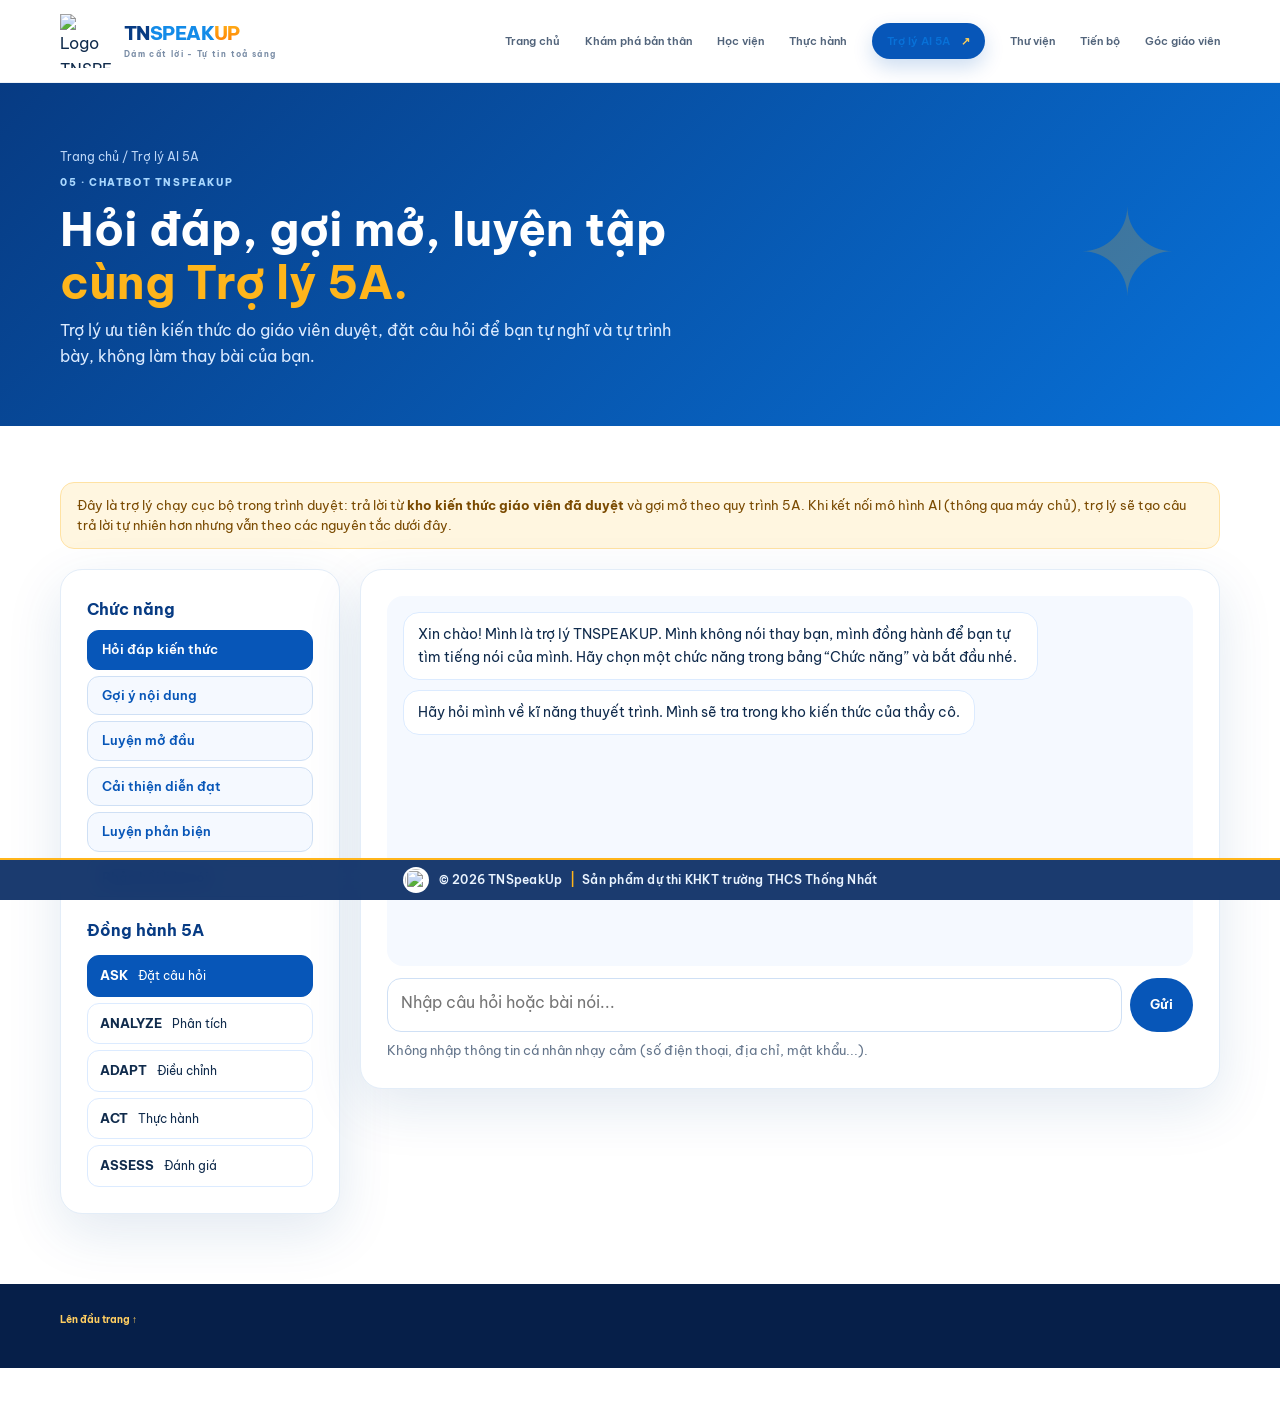
==== chatbot.html @ 4b204ad6 "Add files via upload" ====
<!DOCTYPE html>
<html lang="vi">
<head>
  <meta charset="UTF-8">
  <meta name="viewport" content="width=device-width, initial-scale=1.0">
  <meta name="theme-color" content="#0756b8">
  <title>Trợ lý AI 5A | TNSPEAKUP</title>
  <meta name="description" content="Trợ lý ưu tiên kiến thức do giáo viên duyệt, đặt câu hỏi để bạn tự nghĩ và tự trình bày, không làm thay bài của bạn.">
  <link rel="icon" href="logo.png">
  <link rel="preconnect" href="https://fonts.googleapis.com">
  <link rel="preconnect" href="https://fonts.gstatic.com" crossorigin>
  <link href="https://fonts.googleapis.com/css2?family=Be+Vietnam+Pro:wght@400;500;600;700;800&display=swap" rel="stylesheet">
  <link rel="stylesheet" href="style.css">
  <link rel="stylesheet" href="pages.css">
</head>
<body>
  <header class="site-header">
    <div class="container nav-wrap">
      <a class="brand" href="index.html" aria-label="TNSPEAKUP - Trang chủ"><img src="logo.png" alt="Logo TNSPEAKUP"><span class="brand-copy"><strong class="wordmark"><span class="wm-tn">TN</span><span class="wm-sp">SPEAK</span><span class="wm-up">UP</span></strong><small>Dám cất lời - Tự tin toả sáng</small></span></a>
      <button class="menu-toggle" id="menuToggle" aria-label="Mở menu" aria-expanded="false"><span></span><span></span><span></span></button>
      <nav class="main-nav" id="mainNav"><a class="" href="index.html">Trang chủ</a><a class="" href="kham-pha-ban-than.html">Khám phá bản thân</a><a class="" href="hoc-vien.html">Học viện</a><a class="" href="phong-thuc-hanh.html">Thực hành</a><a class="active nav-cta" href="chatbot.html">Trợ lý AI 5A <span>↗</span></a><a class="" href="thu-vien-chu-de.html">Thư viện</a><a class="" href="hanh-trinh-tien-bo.html">Tiến bộ</a><a class="" href="goc-giao-vien.html">Góc giáo viên</a></nav>
    </div>
  </header>
  <main>
    <section class="page-hero"><div class="container">
      <div class="crumbs"><a href="index.html">Trang chủ</a> / Trợ lý AI 5A</div>
      <span class="eyebrow eyebrow-light">05 · CHATBOT TNSPEAKUP</span>
      <h1>Hỏi đáp, gợi mở, luyện tập <span>cùng Trợ lý 5A.</span></h1><p>Trợ lý ưu tiên kiến thức do giáo viên duyệt, đặt câu hỏi để bạn tự nghĩ và tự trình bày, không làm thay bài của bạn.</p>
    </div></section>
    <section class="page-body"><div class="container">
<div class="note" style="margin-bottom:20px">Đây là trợ lý chạy cục bộ trong trình duyệt: trả lời từ <b>kho kiến thức giáo viên đã duyệt</b> và gợi mở theo quy trình 5A. Khi kết nối mô hình AI (thông qua máy chủ), trợ lý sẽ tạo câu trả lời tự nhiên hơn nhưng vẫn theo các nguyên tắc dưới đây.</div>
<div class="chat-wrap">
  <aside class="panel">
    <h2 style="font-size:16px">Chức năng</h2>
    <div class="modes" id="modes"></div>
    <h2 style="font-size:16px;margin-top:20px">Đồng hành 5A</h2>
    <div class="steps5" id="steps5"></div>
  </aside>
  <section class="panel chat-box">
    <div class="chat-log" id="log"></div>
    <form class="chat-form" id="cf"><textarea id="inp" placeholder="Nhập câu hỏi hoặc bài nói..." maxlength="1500"></textarea><button class="btn" type="submit">Gửi</button></form>
    <small style="margin-top:8px;color:var(--muted)">Không nhập thông tin cá nhân nhạy cảm (số điện thoại, địa chỉ, mật khẩu...).</small>
  </section>
</div>
    </div></section>
  </main>
  <footer class="site-footer">
    <div class="container footer-main">
      <a class="back-top" href="#">Lên đầu trang ↑</a>
    </div>
  </footer>
  <div class="copyright-overlay" role="contentinfo"><img src="logo.png" alt=""><span>© 2026 TNSpeakUp <b>|</b> Sản phẩm dự thi KHKT trường THCS Thống Nhất</span></div>
  <script src="app.js"></script>
  <script>
const AI_ENDPOINT = ''; // Khi có máy chủ AI, gán địa chỉ tại đây
const MODES = [
 { id: 'hoidap', t: 'Hỏi đáp kiến thức', hi: 'Hãy hỏi mình về kĩ năng thuyết trình. Mình sẽ tra trong kho kiến thức của thầy cô.' },
 { id: 'goiy', t: 'Gợi ý nội dung', hi: 'Nhập đề tài của bạn, mình sẽ đặt câu hỏi giúp bạn tìm ý.' },
 { id: 'modau', t: 'Luyện mở đầu', hi: 'Nhập đề tài bài nói. Mình sẽ gợi ý các cách mở đầu để bạn tự viết.' },
 { id: 'diendat', t: 'Cải thiện diễn đạt', hi: 'Dán một đoạn bạn định nói. Mình sẽ chỉ ra chỗ có thể nói rõ và tự nhiên hơn.' },
 { id: 'phanbien', t: 'Luyện phản biện', hi: 'Nhập quan điểm của bạn. Mình sẽ đặt câu hỏi phản biện để bạn tự trả lời.' },
 { id: 'phanhoi', t: 'Phản hồi bài nói', hi: 'Dán bài nói của bạn. Mình sẽ nêu ưu điểm và điểm cần cải thiện.' }];
const A5 = [['ASK', 'Đặt câu hỏi', 'Bạn muốn hỏi hoặc cần giúp điều gì? Hãy nói thật cụ thể.'], ['ANALYZE', 'Phân tích', 'Xem gợi ý của trợ lý: điều nào hợp lí, điều nào cần kiểm chứng lại?'], ['ADAPT', 'Điều chỉnh', 'Chọn ý phù hợp và viết lại theo cách của riêng bạn.'], ['ACT', 'Thực hành', 'Hãy nói thử thành tiếng hoặc luyện ở Phòng thực hành.'], ['ASSESS', 'Đánh giá', 'Nhìn lại: bạn tiến bộ ở đâu, bước tới sẽ cải thiện gì?']];
let mode = 'hoidap', stage = 0;
const log = $('#log');
function say(t, who, src) { const d = document.createElement('div'); d.className = 'msg ' + who; d.textContent = t; if (src) { const s = document.createElement('span'); s.className = 'src'; s.textContent = src; d.appendChild(s); } log.appendChild(d); log.scrollTop = log.scrollHeight; }
function drawModes() { $('#modes').innerHTML = ''; MODES.forEach(m => { const b = document.createElement('button'); b.className = 'chip' + (m.id === mode ? ' on' : ''); b.textContent = m.t; b.onclick = () => { mode = m.id; drawModes(); say(m.hi, 'bot'); }; $('#modes').appendChild(b); }); }
function draw5() { $('#steps5').innerHTML = ''; A5.forEach((a, i) => { const b = document.createElement('button'); b.className = i === stage ? 'on' : ''; b.innerHTML = '<b>' + a[0] + '</b><span>' + a[1] + '</span>'; b.onclick = () => { stage = i; draw5(); say(a[0] + ' – ' + a[1] + ': ' + a[2], 'bot'); }; $('#steps5').appendChild(b); }); }
function nextStage() { if (stage < 4) { stage++; draw5(); } }
const norm = s => s.toLowerCase().normalize('NFD').replace(/[\u0300-\u036f]/g, '').replace(/đ/g, 'd');
function kbSearch(q) { const kb = S.get('t_kb', []).filter(x => x.approved === 'Đã duyệt'); const w = norm(q).split(/\W+/).filter(x => x.length > 2); let best = null, sc = 0; kb.forEach(e => { const txt = norm(e.question + ' ' + e.category); const s = w.filter(x => txt.includes(x)).length; if (s > sc) { sc = s; best = e; } }); return sc ? best : null; }
function reply(q) {
  if (mode === 'hoidap') {
    const e = kbSearch(q);
    if (e) return [e.answer, 'Nguồn: Kho kiến thức giáo viên · ' + (e.category || 'Chung')];
    const ext = S.get('t_ext', false);
    return [ext ? 'Câu hỏi này chưa có trong kho kiến thức. Chế độ mở rộng đang bật nhưng hệ thống chưa kết nối mô hình AI nên chưa tra cứu thêm được. Bạn thử hỏi thầy cô nhé.' : 'Câu hỏi này chưa có trong kho kiến thức do thầy cô duyệt, nên mình không trả lời để tránh nói sai. Bạn thử hỏi thầy cô hoặc diễn đạt lại câu hỏi nhé.', ext ? 'Chế độ mở rộng: bật' : 'Chế độ mở rộng: tắt'];
  }
  if (mode === 'goiy') return ['Để tìm ý cho đề tài “' + q + '”, bạn thử trả lời:\n1. Sau bài nói, bạn muốn người nghe nhớ điều gì nhất?\n2. Có trải nghiệm hay ví dụ nào của riêng bạn về đề tài này?\n3. Người nghe là ai và họ đang quan tâm điều gì?\nHãy viết 3 ý ngắn rồi gửi lại cho mình.'];
  if (mode === 'modau') return ['Với đề tài “' + q + '”, bạn có thể thử 4 hướng mở đầu:\n• Một câu hỏi gợi tò mò\n• Một câu chuyện ngắn của chính bạn\n• Một con số hay sự thật bất ngờ\n• Một câu nói ý nghĩa\nBạn chọn một hướng, tự viết câu mở đầu rồi gửi lại để mình góp ý nhé.'];
  if (mode === 'diendat') {
    const fill = (q.match(/(^|\s)(ừ|à|ờ|thì là|kiểu như)(?=[\s,.]|$)/gi) || []).length;
    const long = q.split(/[.!?\n]+/).filter(s => s.trim().split(/\s+/).length > 25).length;
    const out = [];
    out.push(fill ? 'Có ' + fill + ' từ đệm (ừ, à, kiểu như...). Hãy thử bỏ đi và ngắt nghỉ thay thế.' : 'Mình chưa thấy từ đệm rõ ràng, rất tốt.');
    out.push(long ? 'Có ' + long + ' câu dài hơn 25 từ. Bạn thử tách thành 2 câu ngắn để dễ nói và dễ nghe.' : 'Độ dài câu khá vừa phải.');
    out.push('Câu hỏi cho bạn: câu nào trong đoạn này bạn muốn người nghe nhớ nhất? Hãy viết lại câu đó theo cách nói tự nhiên của bạn.');
    return [out.join('\n')];
  }
  if (mode === 'phanbien') return ['Mình đặt vài câu hỏi để bạn tự trả lời, mình sẽ không trả lời thay:\n1. Lí do mạnh nhất cho quan điểm “' + q.slice(0, 80) + '” là gì?\n2. Nếu có người không đồng ý, họ sẽ nói gì?\n3. Bạn có ví dụ thực tế nào để chứng minh?\n4. Điều gì có thể làm bạn thay đổi ý kiến?'];
  const words = q.trim().split(/\s+/).length, good = [], bad = [];
  if (words >= 60) good.push('Bài nói có độ dài đủ để triển khai ý.'); else bad.push('Bài nói còn khá ngắn (' + words + ' từ), bạn có thể thêm ví dụ.');
  if (/\d/.test(q)) good.push('Có số liệu hoặc mốc cụ thể.'); else bad.push('Chưa có số liệu hay dẫn chứng cụ thể.');
  if (/\?/.test(q)) good.push('Có câu hỏi tương tác với người nghe.'); else bad.push('Bạn thử thêm một câu hỏi cho người nghe.');
  if (/(trước hết|tiếp theo|cuối cùng|thứ nhất|thứ hai)/i.test(q)) good.push('Có từ nối giúp bố cục rõ ràng.'); else bad.push('Hãy dùng từ nối (trước hết, tiếp theo, cuối cùng) để bố cục rõ hơn.');
  return ['Ưu điểm:\n' + (good.map(x => '• ' + x).join('\n') || '• Bạn đã dám chia sẻ, đó là bước đầu quan trọng.') + '\n\nĐiểm cần cải thiện:\n' + (bad.map(x => '• ' + x).join('\n') || '• Hãy luyện nói thành tiếng để kiểm tra nhịp điệu.') + '\n\nĐây là nhận xét tự động, hãy cân nhắc và điều chỉnh theo cách của bạn.'];
}
$('#cf').addEventListener('submit', e => { e.preventDefault(); const v = $('#inp').value.trim(); if (!v) return; say(v, 'me'); $('#inp').value = ''; const r = reply(v); setTimeout(() => { say(r[0], 'bot', r[1]); if (stage === 0) { stage = 1; draw5(); } }, 250); });
$('#inp').addEventListener('keydown', e => { if (e.key === 'Enter' && !e.shiftKey) { e.preventDefault(); $('#cf').requestSubmit(); } });
drawModes(); draw5();
say('Xin chào! Mình là trợ lý TNSPEAKUP. Mình không nói thay bạn, mình đồng hành để bạn tự tìm tiếng nói của mình. Hãy chọn một chức năng trong bảng “Chức năng” và bắt đầu nhé.', 'bot');
say(MODES[0].hi, 'bot');
  </script>
</body>
</html>
---- style.css ----
@import url('https://fonts.googleapis.com/css2?family=Be+Vietnam+Pro:wght@400;500;600;700;800&display=swap');

:root {
  --blue-950: #082b63;
  --blue-900: #073b83;
  --blue-800: #0756b8;
  --blue-700: #0871d8;
  --blue-600: #138be8;
  --blue-100: #eaf4ff;
  --blue-50: #f5f9ff;
  --gold: #ffb51b;
  --orange: #ff8b17;
  --ink: #102b4c;
  --muted: #64758b;
  --white: #fff;
  --radius-lg: 28px;
  --shadow: 0 18px 55px rgba(16, 73, 137, .12);
}
* { box-sizing: border-box; }
html { scroll-behavior: smooth; scroll-padding-top: 88px; }
body { margin: 0; font-family: 'Be Vietnam Pro', sans-serif; color: var(--ink); background: #fff; line-height: 1.65; }
a { color: inherit; text-decoration: none; }
button { font: inherit; }
.container { width: min(1160px, calc(100% - 48px)); margin: 0 auto; }
.section { padding: 100px 0; }
.announcement { min-height: 34px; display: flex; align-items: center; justify-content: center; gap: 9px; padding: 6px 16px; background: #082f70; color: #eaf4ff; font-size: 11px; letter-spacing: .035em; text-align: center; }
.announcement-dot { width: 7px; height: 7px; border-radius: 50%; background: var(--gold); box-shadow: 0 0 0 4px rgba(255,181,27,.14); }
.site-header { position: sticky; top: 0; z-index: 50; background: rgba(255,255,255,.92); backdrop-filter: blur(16px); border-bottom: 1px solid #edf2f8; }
.nav-wrap { min-height: 82px; display: flex; align-items: center; justify-content: space-between; gap: 30px; }
.brand { display: inline-flex; align-items: center; gap: 10px; flex-shrink: 0; }
.brand img { width: 54px; height: 54px; object-fit: contain; }
.brand-copy { display: grid; line-height: 1.2; }
.brand-copy strong { color: var(--blue-900); font-size: 17px; font-weight: 800; letter-spacing: -.04em; }
.brand-copy small { color: #7a8da6; font-size: 8px; font-weight: 700; letter-spacing: .17em; margin-top: 5px; }
.main-nav { display: flex; align-items: center; gap: 25px; }
.main-nav > a { color: #52647b; font-size: 11px; font-weight: 600; transition: color .2s; white-space: nowrap; }
.main-nav > a:hover, .main-nav > a.active { color: var(--blue-700); }
.main-nav .nav-cta { padding: 12px 17px; color: #fff; background: var(--blue-800); border-radius: 999px; box-shadow: 0 8px 20px rgba(7,86,184,.2); }
.nav-cta span { margin-left: 8px; color: #ffcf58; }
.menu-toggle { display: none; border: 0; background: none; padding: 8px; }
.menu-toggle span { display: block; width: 23px; height: 2px; background: var(--blue-900); margin: 5px; border-radius: 2px; }
.hero { position: relative; overflow: hidden; padding: 82px 0 28px; background: linear-gradient(115deg,#f7fbff 0%,#edf6ff 54%,#fffaf0 100%); }
.hero-grid { display: grid; grid-template-columns: 1.03fr .97fr; align-items: center; gap: 54px; position: relative; z-index: 1; }
.hero-content { padding: 20px 0 35px; }
.eyebrow { display: inline-flex; align-items: center; gap: 8px; color: var(--blue-700); font-size: 10px; font-weight: 800; letter-spacing: .16em; }
.eyebrow-icon { color: var(--orange); font-size: 17px; }
h1,h2,h3,p { margin-top: 0; }
.hero h1 { margin: 22px 0 20px; color: var(--blue-950); font-size: clamp(42px,5.2vw,68px); line-height: 1.13; letter-spacing: -.065em; font-weight: 800; }
.hero h1 span, .section-heading h2 span { color: var(--blue-700); }
.hero-lead { max-width: 510px; color: #5b6f87; font-size: 15px; line-height: 1.9; }
.hero-actions { display: flex; flex-wrap: wrap; align-items: center; gap: 12px; margin-top: 30px; }
.button { min-height: 48px; display: inline-flex; align-items: center; justify-content: center; gap: 18px; padding: 0 22px; border-radius: 999px; font-size: 12px; font-weight: 700; transition: transform .2s, box-shadow .2s; }
.button:hover { transform: translateY(-3px); }
.button-primary { color: #fff; background: linear-gradient(110deg,var(--blue-900),var(--blue-600)); box-shadow: 0 12px 25px rgba(7,86,184,.22); }
.button-primary span, .button-white span { color: var(--gold); font-size: 18px; }
.button-quiet { color: var(--blue-900); }
.play-icon { display: grid; place-items: center; width: 30px; height: 30px; border-radius: 50%; color: var(--blue-700); background: #dceeff; font-size: 10px; }
.hero-note { display: flex; align-items: center; gap: 12px; margin-top: 40px; }
.note-avatars { display: flex; }
.note-avatars span { display: grid; place-items: center; width: 29px; height: 29px; margin-right: -7px; border: 2px solid #f5faff; border-radius: 50%; background: #0d68c5; color: #fff; font-size: 10px; font-weight: 800; }
.note-avatars span:nth-child(2) { background: #ffb51b; color: #694100; }
.note-avatars span:nth-child(3) { background: #8ab7eb; }
.hero-note p { margin: 0; color: var(--ink); font-size: 10px; line-height: 1.5; }
.hero-note small { color: #788ba2; font-size: 9px; }
.hero-art { min-height: 470px; position: relative; display: grid; place-items: center; }
.hero-logo-card { position: relative; z-index: 2; width: min(390px,82%); aspect-ratio: 1; display: grid; place-items: center; border-radius: 50%; background: rgba(255,255,255,.65); box-shadow: 0 25px 75px rgba(12,86,160,.16), inset 0 0 0 1px rgba(255,255,255,.9); }
.hero-logo-card img { width: 94%; height: 94%; object-fit: contain; filter: drop-shadow(0 12px 18px rgba(7,65,130,.12)); }
.orbit { position: absolute; border: 1px solid rgba(18,116,208,.17); border-radius: 50%; }
.orbit-a { width: 470px; height: 470px; }
.orbit-b { width: 540px; height: 540px; border-style: dashed; border-color: rgba(18,116,208,.12); }
.floating-card { position: absolute; z-index: 3; display: flex; align-items: center; gap: 10px; padding: 12px 16px; background: rgba(255,255,255,.94); border: 1px solid #e6f0fb; border-radius: 16px; box-shadow: var(--shadow); }
.card-top { top: 65px; left: 0; }
.card-bottom { right: -5px; bottom: 65px; }
.float-icon { display: grid; place-items: center; width: 36px; height: 36px; border-radius: 12px; background: #e6f2ff; font-size: 18px; }
.float-icon.star { color: #b87900; background: #fff3d5; font-size: 22px; }
.floating-card b,.floating-card small { display: block; }
.floating-card b { color: var(--blue-950); font-size: 11px; }
.floating-card small { color: #8291a5; font-size: 9px; }
.spark { position: absolute; color: var(--gold); }
.spark-one { top: 60px; right: 70px; font-size: 25px; }
.spark-two { bottom: 90px; left: 50px; font-size: 35px; color: #68b4f4; }
.hero-glow { position: absolute; border-radius: 50%; filter: blur(2px); }
.hero-glow-one { width: 300px; height: 300px; right: -120px; top: 30px; background: rgba(255,194,66,.13); }
.hero-glow-two { width: 250px; height: 250px; left: -120px; bottom: -100px; background: rgba(47,148,239,.1); }
.hero-bottom { display: flex; align-items: center; gap: 15px; color: #8ba0b8; font-size: 8px; font-weight: 700; letter-spacing: .18em; }
.bottom-line { height: 1px; flex: 1; background: #dce8f4; }
.intro-strip { padding: 25px 0; background: #fff; border-bottom: 1px solid #edf2f8; }
.intro-grid { display: grid; grid-template-columns: repeat(4,1fr); gap: 22px; }
.intro-grid > div { display: flex; align-items: center; gap: 13px; }
.strip-number { color: #91bce9; font-size: 24px; font-weight: 800; letter-spacing: -.06em; }
.intro-grid p { margin: 0; display: grid; line-height: 1.5; }
.intro-grid strong { color: var(--blue-950); font-size: 11px; }
.intro-grid small { color: #8797aa; font-size: 9px; }
.about-section { padding-top: 110px; padding-bottom: 110px; }
.two-column,.progress-grid { display: grid; grid-template-columns: 1fr 1fr; gap: 90px; align-items: center; }
.section-heading h2 { margin: 17px 0 0; color: var(--blue-950); font-size: clamp(31px,4vw,47px); line-height: 1.25; letter-spacing: -.055em; }
.about-copy p { color: #65778d; font-size: 13px; line-height: 2; }
.about-copy .highlight-quote { margin: 24px 0; padding: 18px 22px; color: var(--blue-900); background: var(--blue-50); border-left: 3px solid var(--gold); border-radius: 0 13px 13px 0; font-weight: 700; }
.text-link { display: inline-flex; align-items: center; gap: 15px; color: var(--blue-700); font-size: 11px; font-weight: 800; }
.text-link span { font-size: 18px; }
.learning-section { background: #f6faff; }
.section-title-row { display: flex; justify-content: space-between; align-items: end; gap: 40px; margin-bottom: 42px; }
.section-description { max-width: 390px; margin: 0 0 5px; color: #718198; font-size: 12px; line-height: 1.9; }
.skills-grid { display: grid; grid-template-columns: repeat(4,1fr); gap: 14px; }
.skill-card { min-height: 220px; position: relative; padding: 23px 20px; background: #fff; border: 1px solid #eaf1f8; border-radius: 19px; transition: transform .25s, box-shadow .25s; }
.skill-card:hover { transform: translateY(-5px); box-shadow: var(--shadow); }
.skill-index { position: absolute; top: 19px; right: 20px; color: #b8cce1; font-size: 10px; font-weight: 800; }
.skill-icon { display: grid; place-items: center; width: 43px; height: 43px; margin-bottom: 22px; border-radius: 14px; background: #eaf4ff; color: var(--blue-700); font-size: 22px; }
.skill-card:nth-child(3n+2) .skill-icon { background: #fff4dc; color: #d38a00; }
.skill-card h3 { margin-bottom: 8px; color: var(--blue-950); font-size: 13px; }
.skill-card p { margin: 0; color: #8291a4; font-size: 10px; line-height: 1.8; }
.skill-card > a { position: absolute; right: 19px; bottom: 15px; color: var(--blue-700); font-size: 18px; }
.practice-section { background: #fff; }
.centered { text-align: center; }
.centered .section-description { max-width: 570px; margin: 17px auto 0; }
.practice-grid { display: grid; grid-template-columns: repeat(3,1fr); gap: 18px; margin-top: 45px; }
.practice-card { min-height: 300px; padding: 26px; border-radius: 23px; overflow: hidden; position: relative; }
.practice-blue { background: linear-gradient(140deg,#eaf5ff,#d8ebff); }
.practice-lilac { background: linear-gradient(140deg,#f1efff,#e4e0ff); }
.practice-gold { background: linear-gradient(140deg,#fff7e7,#ffedc7); }
.practice-art { position: absolute; right: 24px; top: 17px; display: grid; place-items: center; width: 100px; height: 100px; border-radius: 30px; background: rgba(255,255,255,.58); font-size: 44px; transform: rotate(8deg); }
.practice-tag { display: block; margin-top: 120px; color: #5684b8; font-size: 9px; font-weight: 800; letter-spacing: .13em; }
.practice-card h3 { margin: 8px 0; color: var(--blue-950); font-size: 19px; }
.practice-card p { max-width: 250px; color: #6d7f95; font-size: 11px; line-height: 1.8; }
.practice-card a { display: inline-flex; gap: 12px; align-items: center; color: var(--blue-800); font-size: 10px; font-weight: 800; }
.ai-section { padding-top: 50px; padding-bottom: 100px; }
.ai-panel { min-height: 480px; position: relative; display: grid; grid-template-columns: 1fr .8fr; align-items: center; gap: 60px; padding: 65px 75px; overflow: hidden; border-radius: 32px; color: #fff; background: radial-gradient(circle at 90% 0%,rgba(46,156,255,.55),transparent 35%),linear-gradient(120deg,#082d69,#0756b8 70%,#087bd4); }
.ai-content,.steps-5a { position: relative; z-index: 2; }
.eyebrow-light { color: #a9d8ff; }
.ai-content h2 { margin: 18px 0; color: #fff; font-size: clamp(34px,4vw,49px); line-height: 1.2; letter-spacing: -.05em; }
.ai-content h2 span { color: #ffd36a; }
.ai-content p { max-width: 460px; color: #c6def8; font-size: 12px; line-height: 2; }
.button-white { margin-top: 17px; color: var(--blue-950); background: #fff; box-shadow: 0 12px 30px rgba(0,0,0,.13); }
.steps-5a { display: grid; gap: 9px; }
.steps-5a > div { display: flex; align-items: center; gap: 15px; padding: 12px 16px; border: 1px solid rgba(255,255,255,.17); border-radius: 14px; background: rgba(255,255,255,.09); backdrop-filter: blur(8px); }
.steps-5a > div > b { color: #ffcf5a; font-size: 12px; }
.steps-5a span { flex: 1; display: grid; line-height: 1.5; }
.steps-5a strong { font-size: 11px; letter-spacing: .08em; }
.steps-5a small { color: #b8d7f6; font-size: 9px; }
.steps-5a i { color: #a8d4ff; font-style: normal; }
.ai-orb { position: absolute; right: -75px; bottom: -145px; display: grid; place-items: center; width: 300px; height: 300px; border-radius: 50%; border: 1px solid rgba(255,255,255,.12); color: rgba(255,255,255,.15); font-size: 100px; }
.progress-section { padding-top: 40px; padding-bottom: 100px; }
.progress-copy p { color: #718198; font-size: 13px; line-height: 2; }
.progress-points { display: flex; flex-wrap: wrap; gap: 10px 16px; margin: 23px 0; color: #60758e; font-size: 10px; }
.progress-points span { color: #1593d5; font-weight: 800; }
.teacher-section { padding-top: 0; }
.teacher-card { display: flex; align-items: center; gap: 25px; padding: 30px 38px; border: 1px solid #e7eff8; border-radius: 22px; }
.teacher-icon { flex-shrink: 0; display: grid; place-items: center; width: 65px; height: 65px; border-radius: 20px; background: #eaf4ff; color: var(--blue-700); font-size: 31px; }
.teacher-card > div:nth-child(2) { flex: 1; }
.teacher-card h2 { margin: 6px 0; color: var(--blue-950); font-size: 20px; }
.teacher-card p { max-width: 620px; margin: 0; color: #77889d; font-size: 11px; line-height: 1.8; }
.button-outline { border: 1px solid #cbdff3; color: var(--blue-800); white-space: nowrap; }
.final-cta { margin-top: 100px; padding: 75px 0; text-align: center; color: #fff; background: radial-gradient(circle at 50% 0%,rgba(48,148,239,.4),transparent 42%),linear-gradient(110deg,#082b63,#0756b8); }
.cta-inner { position: relative; }
.cta-star { display: block; margin-bottom: 10px; color: #ffca51; font-size: 29px; }
.final-cta h2 { margin: 16px 0; color: #fff; font-size: clamp(35px,4.5vw,52px); line-height: 1.2; letter-spacing: -.05em; }
.final-cta p { max-width: 480px; margin: 0 auto; color: #c2daf4; font-size: 12px; line-height: 1.9; }
.final-cta .button { margin-top: 25px; }
.site-footer { padding: 28px 0 18px; background: #061f49; color: #fff; }
.footer-main { display: flex; align-items: center; justify-content: space-between; gap: 20px; padding-bottom: 22px; }
.footer-brand .brand-copy strong { color: #fff; }
.footer-brand .brand-copy small { color: #9bb8d9; }
.footer-main > p { margin: 0; color: #b5cbe4; font-size: 11px; }
.back-top { color: #ffce61; font-size: 10px; font-weight: 700; }
.footer-bottom { display: flex; justify-content: space-between; gap: 20px; padding-top: 16px; border-top: 1px solid rgba(255,255,255,.12); color: #829bb9; font-size: 9px; }

@media (max-width: 1050px) {
  .main-nav { gap: 14px; }
  .main-nav > a { font-size: 10px; }
  .hero-grid { gap: 20px; }
  .ai-panel { padding: 55px 45px; gap: 35px; }
}
@media (max-width: 820px) {
  .container { width: min(100% - 36px, 680px); }
  .section { padding: 75px 0; }
  .menu-toggle { display: block; }
  .main-nav { display: none; position: absolute; top: 82px; left: 0; right: 0; padding: 18px 24px 24px; background: #fff; border-bottom: 1px solid #eaf0f7; box-shadow: 0 18px 25px rgba(15,54,97,.09); align-items: stretch; }
  .main-nav.open { display: flex; flex-direction: column; gap: 0; }
  .main-nav > a { padding: 12px 4px; font-size: 12px; }
  .main-nav .nav-cta { text-align: center; margin-top: 9px; }
  .hero { padding-top: 55px; }
  .hero-grid { grid-template-columns: 1fr; }
  .hero-content { padding-bottom: 0; text-align: center; }
  .hero-lead { margin-left: auto; margin-right: auto; }
  .hero-actions,.hero-note { justify-content: center; }
  .hero-art { min-height: 410px; }
  .hero-logo-card { width: min(330px,72%); }
  .orbit-a { width: 390px; height: 390px; }
  .orbit-b { width: 440px; height: 440px; }
  .card-top { left: 7%; top: 40px; }
  .card-bottom { right: 5%; bottom: 38px; }
  .intro-grid { grid-template-columns: repeat(2,1fr); }
  .two-column,.progress-grid { grid-template-columns: 1fr; gap: 28px; }
  .section-title-row { align-items: start; flex-direction: column; gap: 18px; }
  .skills-grid { grid-template-columns: repeat(2,1fr); }
  .ai-panel { grid-template-columns: 1fr; padding: 45px 30px; }
  .steps-5a { max-width: 500px; width: 100%; }
  .teacher-card { flex-wrap: wrap; }
  .teacher-card > div:nth-child(2) { min-width: calc(100% - 95px); }
  .teacher-card .button { margin-left: 90px; }
}
@media (max-width: 560px) {
  .container { width: calc(100% - 32px); }
  .announcement { font-size: 9px; }
  .nav-wrap { min-height: 70px; }
  .brand img { width: 46px; height: 46px; }
  .brand-copy strong { font-size: 15px; }
  .main-nav { top: 70px; }
  .hero h1 { font-size: 43px; }
  .hero-lead { font-size: 12px; }
  .hero-actions { flex-direction: column; }
  .hero-actions .button { width: 100%; max-width: 280px; }
  .hero-art { min-height: 340px; }
  .hero-logo-card { width: min(270px,75%); }
  .orbit-a { width: 310px; height: 310px; }
  .orbit-b { width: 350px; height: 350px; }
  .floating-card { padding: 8px 10px; }
  .float-icon { width: 30px; height: 30px; }
  .card-top { left: 0; top: 35px; }
  .card-bottom { right: 0; bottom: 25px; }
  .spark-one { right: 15px; top: 22px; }
  .spark-two { left: 8px; bottom: 48px; }
  .hero-bottom { font-size: 7px; }
  .intro-grid { gap: 18px 10px; }
  .strip-number { font-size: 20px; }
  .intro-grid strong { font-size: 10px; }
  .intro-grid small { font-size: 8px; }
  .section-heading h2 { font-size: 34px; }
  .skills-grid { gap: 10px; }
  .skill-card { min-height: 205px; padding: 17px 14px; }
  .skill-card h3 { font-size: 11px; }
  .skill-card p { font-size: 9px; }
  .skill-index { top: 14px; right: 14px; }
  .practice-grid { grid-template-columns: 1fr; }
  .practice-card { min-height: 260px; }
  .practice-tag { margin-top: 100px; }
  .practice-art { width: 85px; height: 85px; font-size: 37px; }
  .ai-panel { padding: 38px 22px; border-radius: 23px; }
  .ai-content h2 { font-size: 37px; }
  .teacher-card { padding: 23px; gap: 15px; }
  .teacher-icon { width: 52px; height: 52px; }
  .teacher-card > div:nth-child(2) { min-width: calc(100% - 70px); }
  .teacher-card .button { margin-left: 0; width: 100%; }
  .footer-main,.footer-bottom { align-items: flex-start; flex-direction: column; }
  .footer-main > p { margin: 0; }
  .final-cta { margin-top: 70px; }
}

/* ===== Khu vực chính (trang chủ) ===== */
.areas-grid { display: grid; grid-template-columns: repeat(4,1fr); gap: 14px; }
.area-card { position: relative; display: flex; flex-direction: column; gap: 6px; padding: 24px 22px; background: #fff; border: 1px solid #e3edf8; border-radius: 22px; box-shadow: var(--shadow); transition: transform .2s, border-color .2s; }
.area-card:hover { transform: translateY(-4px); border-color: var(--blue-600); }
.area-card h3 { margin: 6px 0 0; font-size: 17px; color: var(--blue-900); }
.area-card p { margin: 0; font-size: 13px; color: var(--muted); flex: 1; }
.area-go { margin-top: 10px; font-size: 12px; font-weight: 700; color: var(--blue-700); }
.area-featured { background: linear-gradient(135deg, var(--blue-800), var(--blue-600)); border-color: transparent; }
.area-featured h3, .area-featured p, .area-featured .area-go, .area-featured .skill-index { color: #fff; }
.area-featured .area-go { color: var(--gold); }
.ai-chips { display: flex; flex-wrap: wrap; gap: 8px; margin: 0 0 22px; }
.ai-chips span { padding: 6px 13px; font-size: 12px; font-weight: 600; color: #fff; background: rgba(255,255,255,.14); border: 1px solid rgba(255,255,255,.25); border-radius: 999px; }
@media (max-width: 1050px) { .areas-grid { grid-template-columns: repeat(3,1fr); } }
@media (max-width: 820px) { .areas-grid { grid-template-columns: repeat(2,1fr); } }
@media (max-width: 560px) { .areas-grid { grid-template-columns: 1fr; } }

/* ===== Logo ===== */
.brand img { width: 54px; height: 54px; object-fit: contain; }
.footer-brand img { width: 64px; height: 64px; }
.hero-logo-card img { width: 100%; height: auto; object-fit: contain; }
.cta-logo { display: block; width: 110px; height: 110px; margin: 0 auto 14px; padding: 6px; background: #fff; border-radius: 50%; box-shadow: 0 12px 34px rgba(0,0,0,.2); }

/* ===== Overview: căn giữa hàng cuối ===== */
.areas-grid { display: flex; flex-wrap: wrap; justify-content: center; gap: 16px; }
.area-card { flex: 0 1 calc(25% - 12px); min-width: 240px; }

/* ===== Vùng chức năng + thẻ con ===== */
.zone { padding: 80px 0; }
.zone-alt { background: var(--blue-50); }
.zone-head { display: flex; justify-content: space-between; align-items: flex-end; gap: 32px; margin-bottom: 34px; }
.zone-side { max-width: 380px; }
.zone-side .section-description { margin: 0 0 8px; }
.mini-grid { display: grid; gap: 14px; }
.mini-grid.cols-4 { grid-template-columns: repeat(4,1fr); }
.mini-grid.cols-5 { grid-template-columns: repeat(5,1fr); }
.mini-card { display: block; padding: 22px 20px; background: #fff; border: 1px solid #e3edf8; border-radius: 20px; transition: transform .2s, border-color .2s, box-shadow .2s; }
.mini-card:hover { transform: translateY(-4px); border-color: var(--blue-600); box-shadow: var(--shadow); }
.mini-ico { display: grid; place-items: center; width: 44px; height: 44px; margin-bottom: 12px; font-size: 20px; color: var(--blue-800); background: var(--blue-100); border-radius: 14px; }
.mini-card h3 { margin: 0 0 4px; font-size: 15px; color: var(--blue-900); }
.mini-card p { margin: 0; font-size: 12.5px; line-height: 1.55; color: var(--muted); }
.mini-card:nth-child(even) .mini-ico { color: #b86100; background: #fff2d9; }
.teacher-modules { display: flex; flex-wrap: wrap; gap: 8px; margin-top: 22px; }
.teacher-modules span { padding: 7px 14px; font-size: 12px; font-weight: 600; color: var(--blue-800); background: #fff; border: 1px solid #cfe0f5; border-radius: 999px; }

/* ===== Lớp phủ bản quyền ===== */
body { padding-bottom: 46px; }
.copyright-overlay { position: fixed; left: 0; right: 0; bottom: 0; z-index: 60; display: flex; align-items: center; justify-content: center; gap: 10px; min-height: 42px; padding: 6px 16px calc(6px + env(safe-area-inset-bottom, 0px)); color: #eaf4ff; font-size: 12px; font-weight: 600; letter-spacing: .02em; background: rgba(8,43,99,.92); backdrop-filter: blur(10px); border-top: 2px solid var(--gold); }
.copyright-overlay img { width: 26px; height: 26px; padding: 2px; object-fit: contain; background: #fff; border-radius: 50%; }
.copyright-overlay b { margin: 0 4px; color: var(--gold); }

@media (max-width: 1050px) { .mini-grid.cols-5 { grid-template-columns: repeat(3,1fr); } .area-card { flex-basis: calc(33.33% - 11px); } }
@media (max-width: 820px) { .zone { padding: 60px 0; } .zone-head { flex-direction: column; align-items: flex-start; gap: 14px; } .mini-grid.cols-4, .mini-grid.cols-5 { grid-template-columns: repeat(2,1fr); } .area-card { flex-basis: calc(50% - 8px); } }
@media (max-width: 560px) { .mini-grid.cols-4, .mini-grid.cols-5 { grid-template-columns: 1fr 1fr; gap: 10px; } .mini-card { padding: 18px 16px; } .area-card { flex-basis: 100%; } .copyright-overlay { font-size: 11px; } }

/* ===== Tinh chỉnh ===== */
a:focus-visible, button:focus-visible, .chip:focus-visible, summary:focus-visible, input:focus-visible { outline: 3px solid var(--gold); outline-offset: 2px; }
.teacher-modules a { padding: 7px 14px; font-size: 12px; font-weight: 600; color: var(--blue-800); background: #fff; border: 1px solid #cfe0f5; border-radius: 999px; transition: .15s; }
.teacher-modules a:hover { color: #fff; background: var(--blue-800); }
.teacher-section h2 span { color: var(--blue-700); }
.main-nav .nav-cta { padding: 9px 15px; }
@media (prefers-reduced-motion: reduce) { html { scroll-behavior: auto; } *, *::before, *::after { animation: none !important; transition: none !important; } }

/* ===== Tên thương hiệu TN · SPEAK · UP ===== */
.wm-tn { color: #073b83; }
.wm-sp { color: #138be8; }
.wm-up { background: linear-gradient(180deg, #ffb51b, #ff7a00); -webkit-background-clip: text; background-clip: text; color: transparent; }
.brand-copy strong.wordmark { font-size: 19px; font-weight: 800; letter-spacing: -.03em; }
.footer-brand .wm-tn { color: #fff; }
.footer-brand .wm-sp { color: #6fc0ff; }
.hero-brandline { display: flex; flex-direction: column; gap: 6px; align-items: flex-start; margin-bottom: 4px; }
.hero-wordmark { font-size: clamp(30px, 3.6vw, 44px); font-weight: 800; letter-spacing: -.045em; line-height: 1; text-shadow: 0 6px 18px rgba(7,86,184,.12); }
.hero-wordmark .wm-up { filter: drop-shadow(0 4px 8px rgba(255,122,0,.25)); }

/* ===== Slogan hiệu ứng màu ===== */
.slogan-fx { display: inline-block; font-size: clamp(15px, 1.7vw, 19px); font-weight: 700; letter-spacing: .01em; background: linear-gradient(100deg, #073b83 0%, #138be8 25%, #19c3d6 45%, #ffb51b 65%, #ff7a00 80%, #138be8 100%); background-size: 250% 100%; -webkit-background-clip: text; background-clip: text; color: transparent; animation: sloganFlow 6s linear infinite; }
.slogan-fx.slogan-dark { background-image: linear-gradient(100deg, #ffffff 0%, #8fd0ff 25%, #ffd36b 50%, #ff9d3c 70%, #8fd0ff 100%); font-size: 15px; }
@keyframes sloganFlow { from { background-position: 0% 50%; } to { background-position: 250% 50%; } }
@media (max-width: 820px) { .hero-brandline { align-items: center; } }
@media (max-width: 560px) { .brand-copy strong.wordmark { font-size: 16px; } }
---- pages.css ----
/* Trang con TNSPEAKUP */
.page-hero { padding: 64px 0 56px; color: #fff; background: linear-gradient(135deg, var(--blue-900), var(--blue-700)); position: relative; overflow: hidden; }
.page-hero::after { content: "✦"; position: absolute; right: 8%; top: 20%; font-size: 120px; color: rgba(255,181,27,.22); }
.page-hero h1 { margin: 10px 0 8px; font-size: clamp(28px, 4.4vw, 46px); line-height: 1.15; }
.page-hero h1 span { color: var(--gold); }
.page-hero p { max-width: 640px; margin: 0; color: #dcebff; }
.crumbs { font-size: 12px; color: #bcd6f7; }
.crumbs a:hover { color: #fff; }
.page-body { padding: 56px 0 70px; }
.stack { display: grid; gap: 20px; }
.panel { padding: 26px; background: #fff; border: 1px solid #e3edf8; border-radius: 22px; box-shadow: var(--shadow); }
.panel h2 { margin: 0 0 4px; font-size: 20px; color: var(--blue-900); }
.panel .hint { margin: 0 0 16px; font-size: 13px; color: var(--muted); }
.grid-2 { display: grid; grid-template-columns: repeat(2, 1fr); gap: 20px; }
.chips { display: flex; flex-wrap: wrap; gap: 8px; margin-bottom: 14px; }
.chip { padding: 8px 14px; font-size: 13px; font-weight: 600; color: var(--blue-800); background: var(--blue-50); border: 1.5px solid #cfe0f5; border-radius: 999px; cursor: pointer; transition: .15s; }
.chip.on { color: #fff; background: var(--blue-800); border-color: var(--blue-800); }
label.field { display: block; margin-bottom: 12px; font-size: 13px; font-weight: 600; color: var(--ink); }
.field input[type=text], .field input[type=date], .field select, .field textarea { display: block; width: 100%; margin-top: 5px; padding: 10px 13px; font: inherit; font-weight: 400; color: var(--ink); border: 1.5px solid #cfe0f5; border-radius: 12px; background: #fff; }
.field textarea { min-height: 90px; resize: vertical; }
.field input:focus, .field select:focus, .field textarea:focus { outline: none; border-color: var(--blue-600); box-shadow: 0 0 0 3px rgba(19,139,232,.15); }
.field input[type=range] { width: 100%; margin-top: 8px; accent-color: var(--blue-700); }
.btn { display: inline-flex; align-items: center; gap: 6px; padding: 11px 20px; font-size: 13px; font-weight: 700; color: #fff; background: var(--blue-800); border: 0; border-radius: 999px; cursor: pointer; }
.btn:hover { background: var(--blue-700); }
.btn.alt { color: var(--blue-800); background: #fff; border: 1.5px solid var(--blue-800); }
.btn.gold { color: #5a3300; background: var(--gold); }
.btn.sm { padding: 6px 13px; font-size: 12px; }
.btn.danger { background: #d64545; }
.saved { margin-left: 10px; font-size: 12px; color: #1d8a4e; }
.note { padding: 12px 16px; font-size: 12.5px; color: #7a4a00; background: #fff6e0; border: 1px solid #ffe2a3; border-radius: 14px; }
.tabs { display: flex; flex-wrap: wrap; gap: 8px; margin-bottom: 20px; }
.tab { padding: 9px 16px; font-size: 13px; font-weight: 700; color: var(--blue-800); background: #fff; border: 1.5px solid #cfe0f5; border-radius: 999px; cursor: pointer; }
.tab.on { color: #fff; background: var(--blue-800); border-color: var(--blue-800); }
.tab-pane { display: none; }
.tab-pane.on { display: block; }
.prompt-box { min-height: 70px; padding: 16px 18px; margin-bottom: 14px; font-size: 17px; font-weight: 700; color: var(--blue-900); background: var(--blue-100); border-radius: 16px; }
.timer { font-size: 44px; font-weight: 800; color: var(--blue-800); font-variant-numeric: tabular-nums; }
.timer.low { color: #d64545; }
video.preview { width: 100%; max-height: 260px; margin-bottom: 12px; background: #0b1c33; border-radius: 16px; }
.list { display: grid; gap: 10px; margin-top: 14px; }
.item { padding: 14px 16px; background: var(--blue-50); border: 1px solid #e3edf8; border-radius: 14px; font-size: 13.5px; }
.item small { display: block; color: var(--muted); }
.item .row { display: flex; gap: 8px; margin-top: 8px; flex-wrap: wrap; }
.badge { display: inline-block; padding: 2px 10px; font-size: 11px; font-weight: 700; color: var(--blue-800); background: #dcebff; border-radius: 999px; }
.badge.ok { color: #176b3e; background: #d9f5e5; }
.badge.warn { color: #8a5200; background: #ffecc2; }
details.dt { padding: 4px 20px; background: #fff; border: 1px solid #e3edf8; border-radius: 18px; box-shadow: var(--shadow); }
details.dt summary { display: flex; align-items: center; gap: 12px; padding: 14px 0; font-weight: 700; color: var(--blue-900); cursor: pointer; }
details.dt summary .n { display: grid; place-items: center; width: 34px; height: 34px; font-size: 12px; color: #fff; background: var(--blue-700); border-radius: 50%; }
details.dt .body { padding: 0 0 16px 46px; font-size: 14px; }
details.dt ul { margin: 6px 0 12px; padding-left: 18px; }
.progressbar { height: 10px; overflow: hidden; background: #dcebff; border-radius: 99px; }
.progressbar i { display: block; height: 100%; width: 0; background: linear-gradient(90deg, var(--blue-600), var(--gold)); transition: width .3s; }
.badges { display: flex; flex-wrap: wrap; gap: 10px; }
.medal { padding: 10px 16px; font-size: 13px; font-weight: 700; color: #aab8c9; background: #f0f4f9; border-radius: 14px; }
.medal.got { color: #5a3300; background: linear-gradient(135deg, #ffe08a, var(--gold)); }
/* chat */
.chat-wrap { display: grid; grid-template-columns: 280px 1fr; gap: 20px; }
.chat-box { display: flex; flex-direction: column; height: 520px; }
.chat-log { flex: 1; overflow-y: auto; padding: 16px; display: flex; flex-direction: column; gap: 10px; background: var(--blue-50); border-radius: 16px; }
.msg { max-width: 82%; padding: 10px 14px; font-size: 14px; border-radius: 16px; white-space: pre-wrap; }
.msg.bot { align-self: flex-start; background: #fff; border: 1px solid #dcebff; }
.msg.me { align-self: flex-end; color: #fff; background: var(--blue-800); }
.msg .src { display: block; margin-top: 6px; font-size: 11px; color: var(--muted); }
.chat-form { display: flex; gap: 8px; margin-top: 12px; }
.chat-form textarea { flex: 1; height: 54px; padding: 10px 13px; font: inherit; border: 1.5px solid #cfe0f5; border-radius: 14px; resize: none; }
.steps5 { display: grid; gap: 6px; margin-top: 12px; }
.steps5 button { display: flex; gap: 10px; align-items: baseline; padding: 9px 12px; text-align: left; font-size: 12px; color: var(--ink); background: #fff; border: 1.5px solid #dcebff; border-radius: 12px; cursor: pointer; }
.steps5 button.on { color: #fff; background: var(--blue-800); border-color: var(--blue-800); }
.steps5 b { font-size: 13px; }
.modes { display: grid; gap: 6px; margin-top: 8px; }
.modes .chip { text-align: left; border-radius: 12px; }
.topic { padding: 18px; background: #fff; border: 1px solid #e3edf8; border-radius: 18px; }
.topic.picked { border-color: var(--gold); box-shadow: 0 0 0 3px rgba(255,181,27,.25); }
.topic h3 { margin: 6px 0; font-size: 15px; color: var(--blue-900); }
.gate { max-width: 420px; margin: 0 auto; text-align: center; }
@media (max-width: 820px) { .grid-2, .chat-wrap { grid-template-columns: 1fr; } .chat-box { height: 460px; } details.dt .body { padding-left: 0; } .page-hero::after { display: none; } }

/* ===== Tinh chỉnh trang con ===== */
.panel:target, details.dt:target { box-shadow: 0 0 0 3px rgba(255,181,27,.45), var(--shadow); }
.page-body .panel, .page-body details.dt { scroll-margin-top: 100px; }
.chat-log { scrollbar-width: thin; }
@media (max-width: 820px) {
  .chat-wrap > section { order: -1; }
  .modes { grid-template-columns: repeat(2, 1fr); }
  .steps5 { grid-template-columns: repeat(5, 1fr); }
  .steps5 button { flex-direction: column; align-items: center; padding: 8px 2px; text-align: center; }
  .steps5 button span { display: none; }
  #tl { grid-template-columns: 1fr 1fr !important; }
  .panel { padding: 20px; }
}
@media (max-width: 560px) { #tl { grid-template-columns: 1fr !important; } .modes { grid-template-columns: 1fr; } .msg { max-width: 92%; } }
video.preview { display: none; }
.page-hero .container { position: relative; z-index: 1; }
.page-hero h1 span { display: block; }
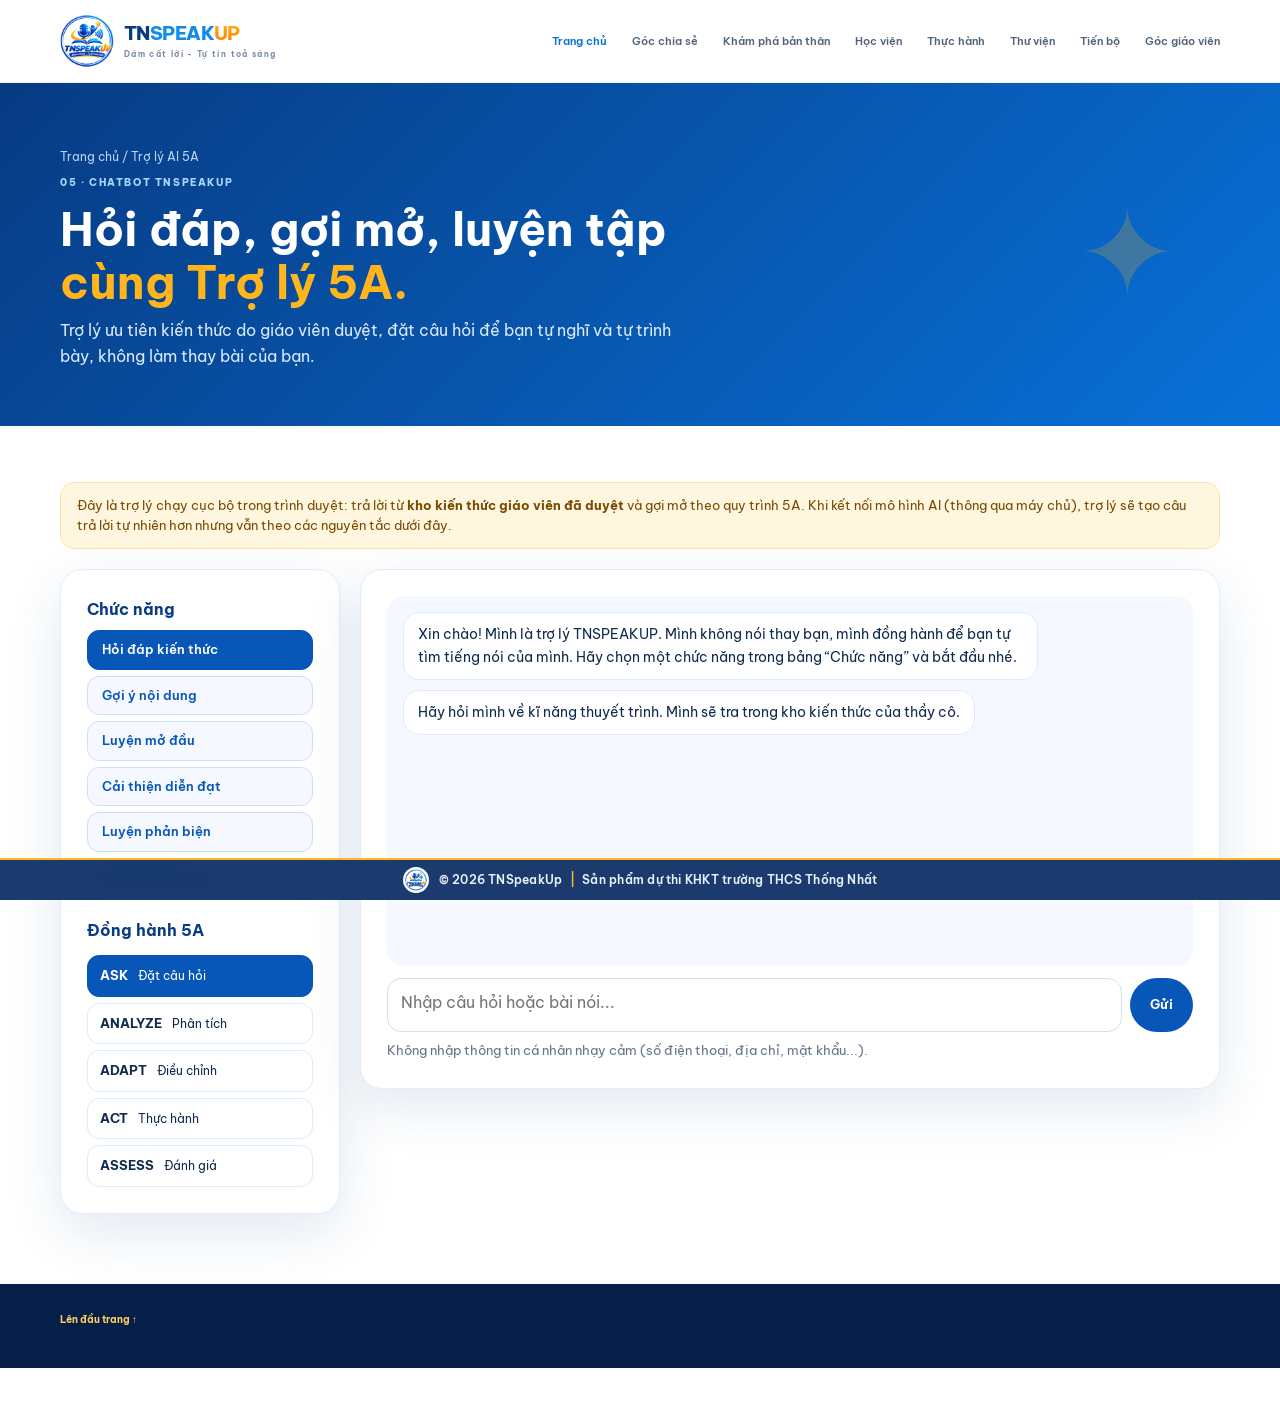
==== commit a4c22274: "Update chatbot.html" ====
--- a/chatbot.html
+++ b/chatbot.html
@@ -18,8 +18,16 @@
     <div class="container nav-wrap">
       <a class="brand" href="index.html" aria-label="TNSPEAKUP - Trang chủ"><img src="logo.png" alt="Logo TNSPEAKUP"><span class="brand-copy"><strong class="wordmark"><span class="wm-tn">TN</span><span class="wm-sp">SPEAK</span><span class="wm-up">UP</span></strong><small>Dám cất lời - Tự tin toả sáng</small></span></a>
       <button class="menu-toggle" id="menuToggle" aria-label="Mở menu" aria-expanded="false"><span></span><span></span><span></span></button>
-      <nav class="main-nav" id="mainNav"><a class="" href="index.html">Trang chủ</a><a class="" href="kham-pha-ban-than.html">Khám phá bản thân</a><a class="" href="hoc-vien.html">Học viện</a><a class="" href="phong-thuc-hanh.html">Thực hành</a><a class="active nav-cta" href="chatbot.html">Trợ lý AI 5A <span>↗</span></a><a class="" href="thu-vien-chu-de.html">Thư viện</a><a class="" href="hanh-trinh-tien-bo.html">Tiến bộ</a><a class="" href="goc-giao-vien.html">Góc giáo viên</a></nav>
-    </div>
+      <nav class="main-nav" id="mainNav">
+        <a class="active" href="index.html">Trang chủ</a>
+        <a href="goc-chia-se.html">Góc chia sẻ</a>
+        <a href="kham-pha-ban-than.html">Khám phá bản thân</a>
+        <a href="hoc-vien.html">Học viện</a>
+        <a href="phong-thuc-hanh.html">Thực hành</a>
+        <a href="thu-vien-chu-de.html">Thư viện</a>
+        <a href="hanh-trinh-tien-bo.html">Tiến bộ</a>
+        <a href="goc-giao-vien.html">Góc giáo viên</a>
+      </nav>
   </header>
   <main>
     <section class="page-hero"><div class="container">
